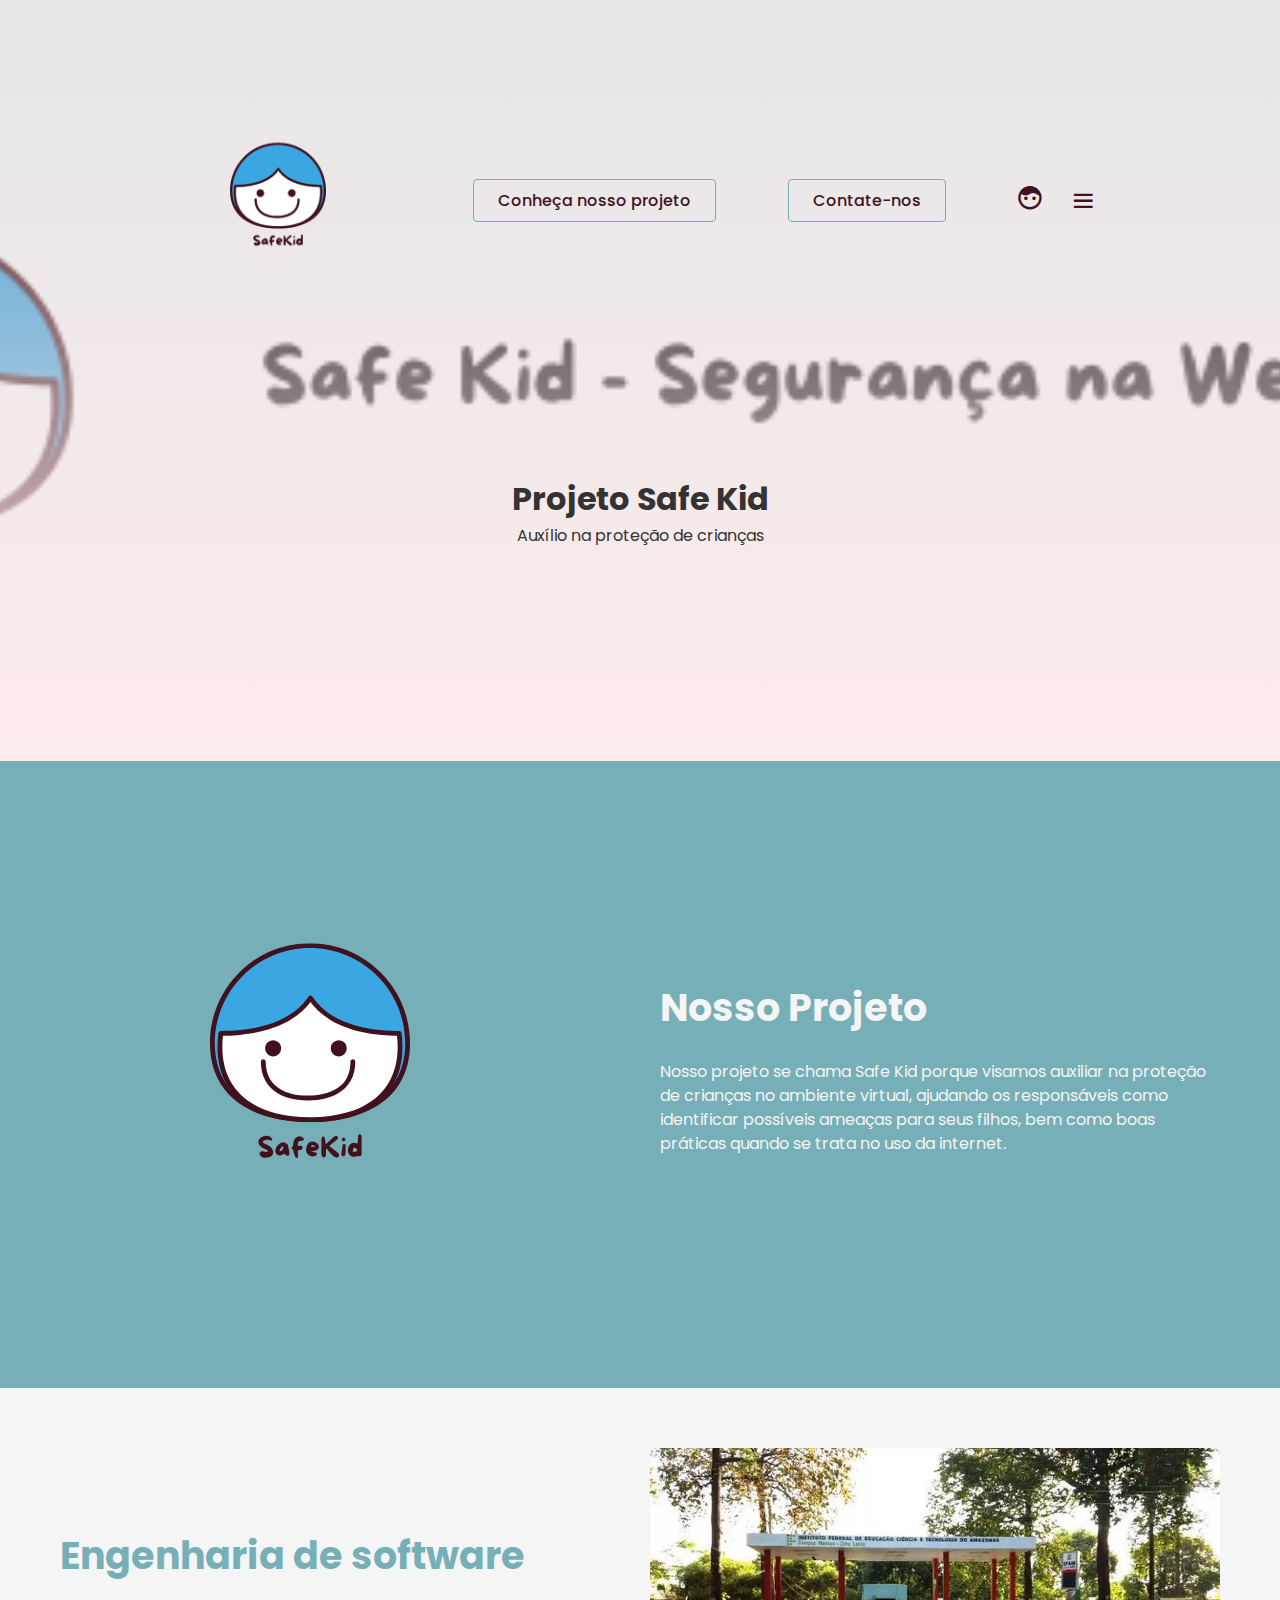
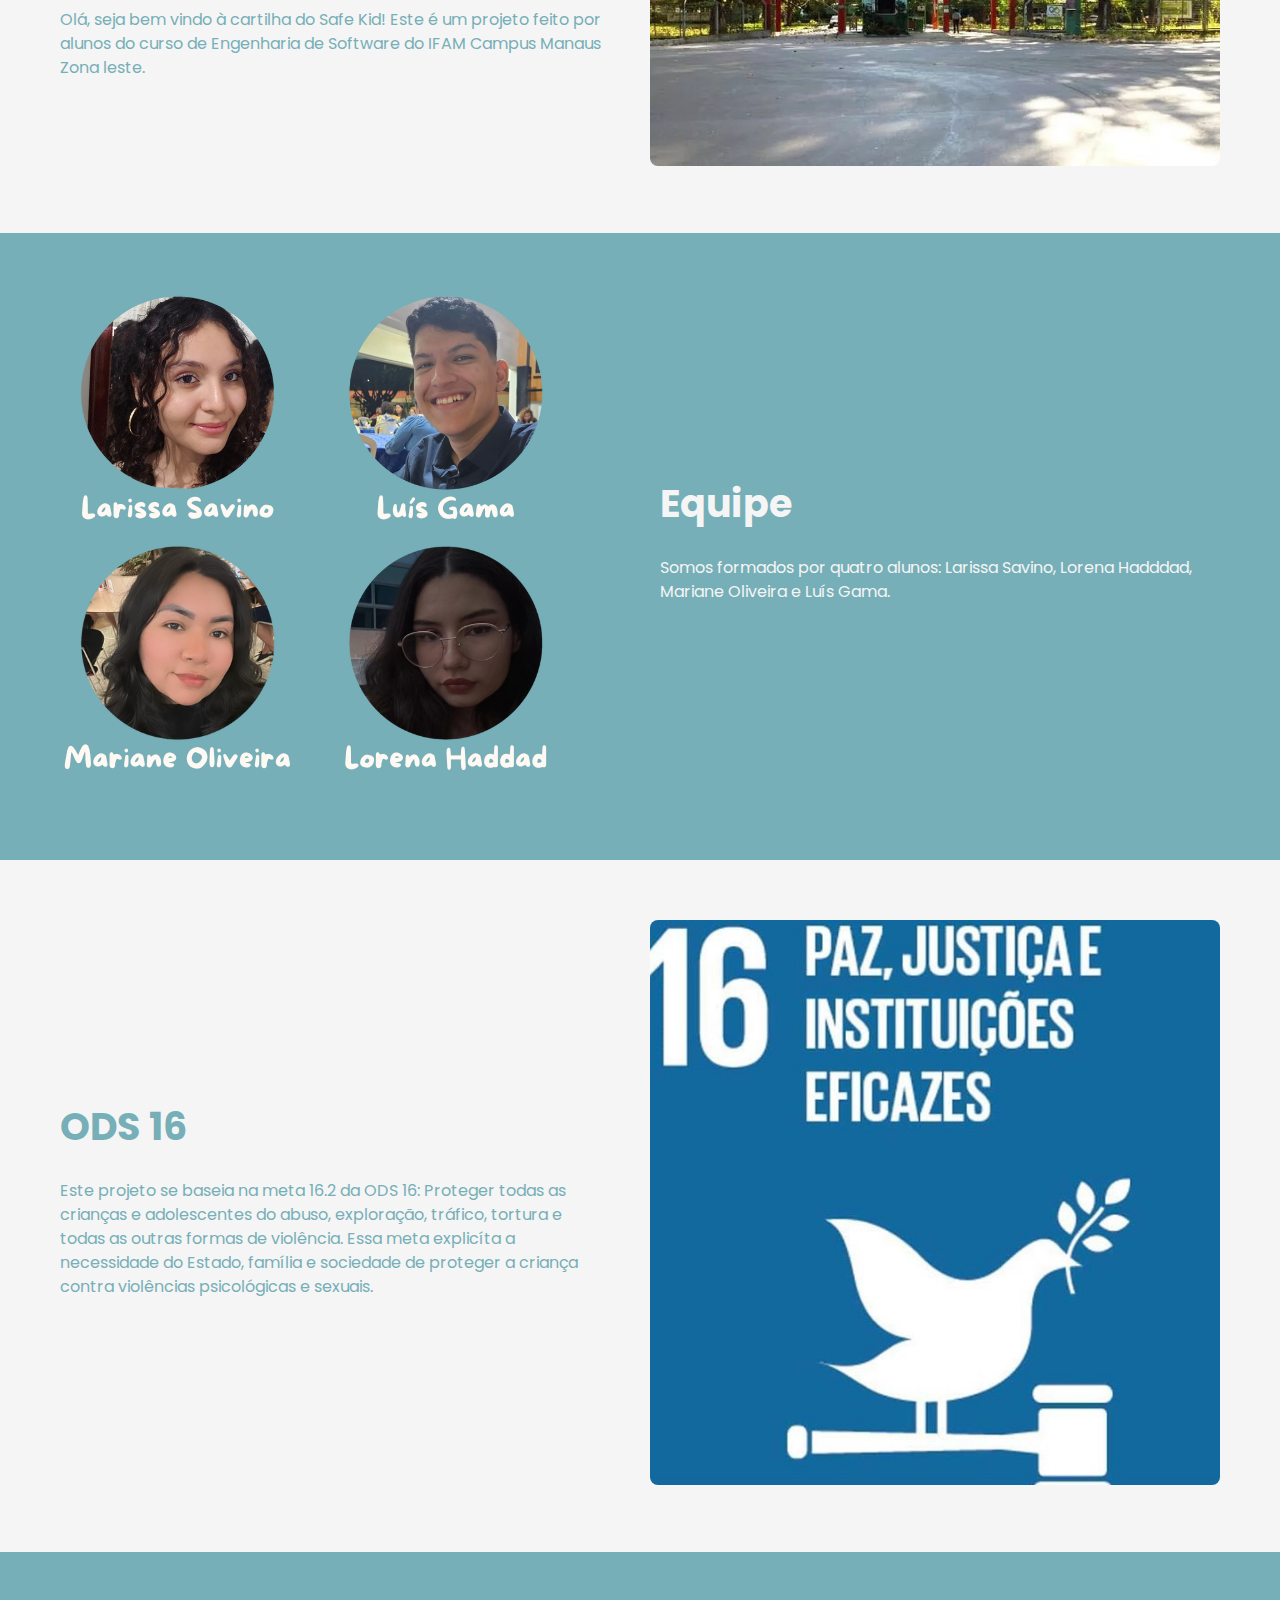
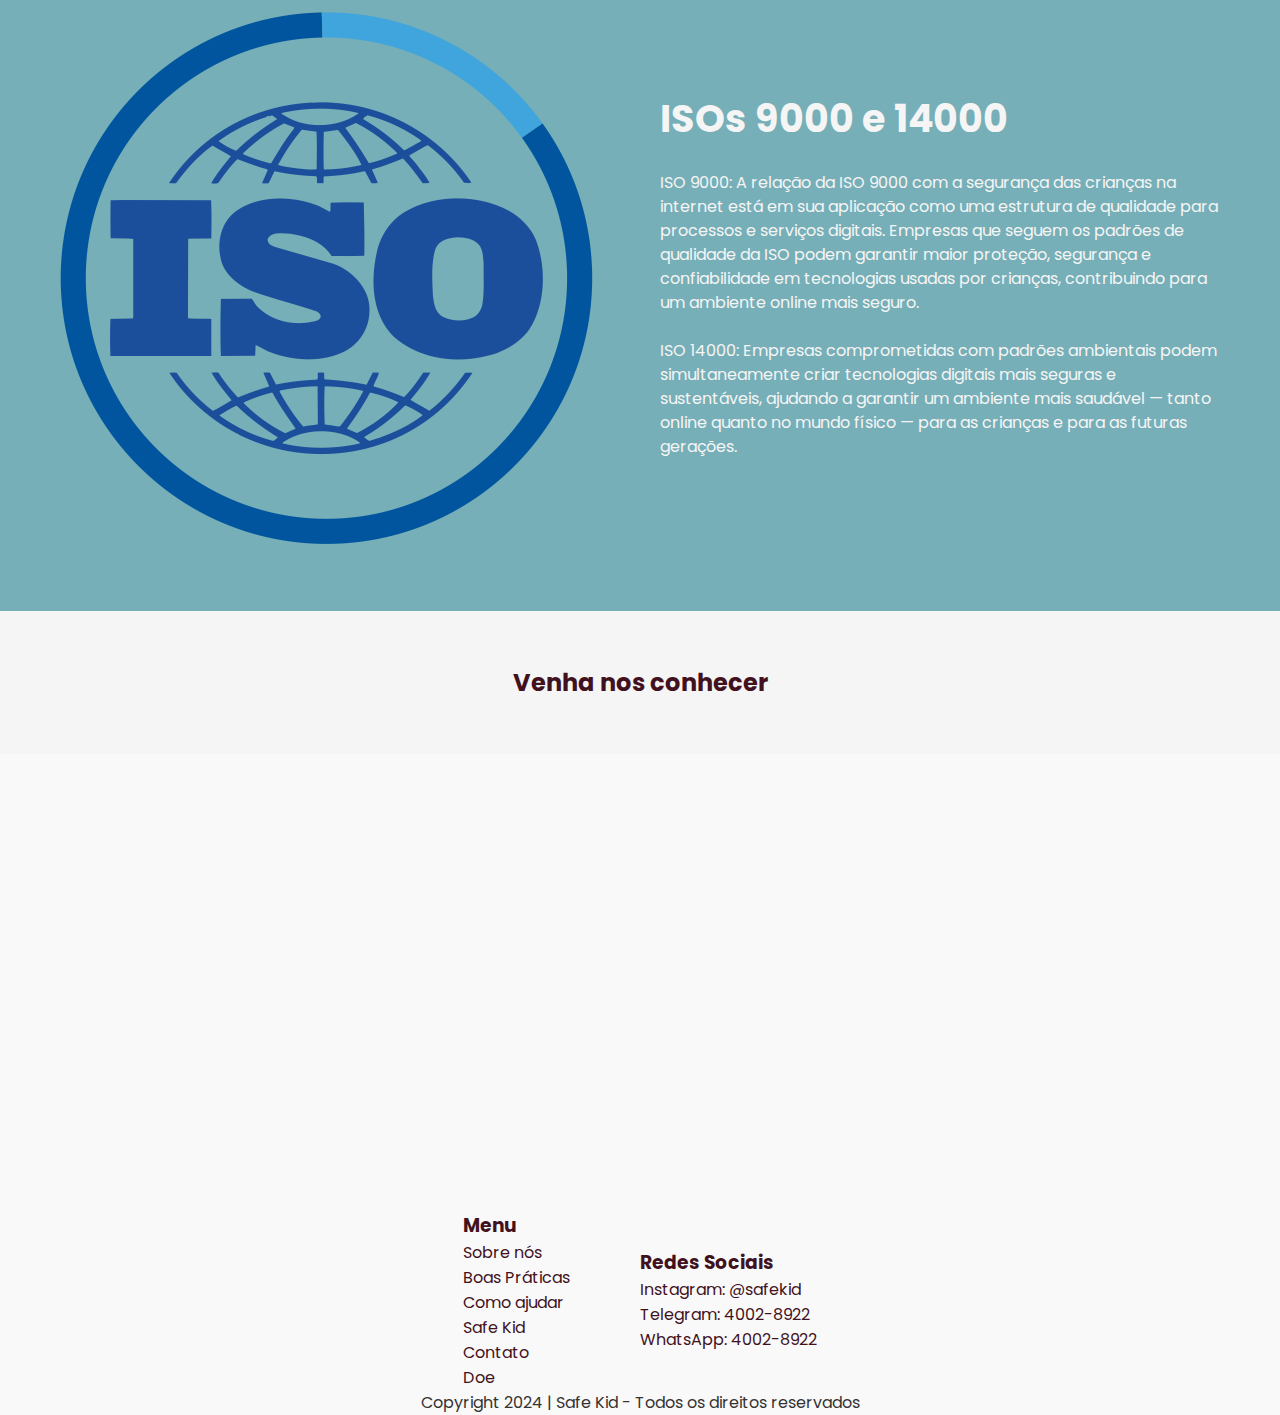
==== apresent.html @ c4c8a334 "adicionando mais ainda" ====
<!DOCTYPE html>
<html lang="pt-br">
<head>
    <meta charset="UTF-8">
    <meta name="viewport" content="width=device-width, initial-scale=1.0">
    <link rel="stylesheet"
    href="https://cdn.jsdelivr.net/npm/boxicons@latest/css/boxicons.min.css">
    <!-- or -->
    <link rel="stylesheet"
    href="https://unpkg.com/boxicons@latest/css/boxicons.min.css">
    <link rel="preconnect" href="https://fonts.googleapis.com">	
    <link rel="preconnect" href="https://fonts.gstatic.com" crossorigin>
    <link href="https://fonts.googleapis.com/css2?family=Poppins:ital,wght@0,300;0,700;1,300;1,700&family=Roboto:wght@300&family=Yatra+One&display=swap" rel="stylesheet">
    <link rel="stylesheet" href="css/style.css">
    <title>Cartilha Informativa</title>
    <script src="js/script.js"></script>
</head>
<body>
    <div class="bg-home">
        <header>
            <nav class="header-content container">
                <div class="header-logo">
                    <a class="header-button1" href="index.html">
                        <img src="assets/logo.png" alt="logo da miau coffe"> 
                    </a>
                </div>

                <div class="header-navegacao">
                    <a class="header-button" href="apresent.html">Conheça nosso projeto</a>
                    <a class="header-button scroll-button" data-target="#contate" href="#contate">Contate-nos</a>
                </div>

                <div class="header-icons">
                    <div>
                        <i class='bx bxs-face'></i>
                    </div>
                    <div id="menu">
                        <i class='bx bx-menu' ></i>
                    </div>
                </div>
            </nav>

            <main class="chamada">
                <h2>Projeto Safe Kid</h2>
                <p>Auxílio na proteção de crianças</p>
            </main>
        </header>
    </div>

    <section id="about" class="about">
        <div class="container about-content">
            <div class="about-image">
                <img src="assets/logo.png" alt="IFAM - CMZL">
            </div>
            <div class="about-description">
                <h2>
                    Nosso Projeto
                </h2>
                <p>Nosso projeto se chama Safe Kid porque visamos auxiliar na proteção de crianças no ambiente virtual, ajudando os responsáveis como identificar possíveis ameaças para seus filhos, bem como boas práticas quando se trata no uso da internet.</p>
            </div>
        </div>
    </section>
    
    <section id="gatos" class="about2">
        <div class="container about-content">
            <div class="about-description">
                <h2>Engenharia de software</h2>
                <p>
                    Olá, seja bem vindo à cartilha do Safe Kid! Este é um projeto feito por alunos do curso de Engenharia de Software do IFAM Campus Manaus Zona leste.
                    <br></p>
            </div>
            <div class="about-image">
                <img src="assets/foto1.jpeg" alt="Logo do Projeto">
            </div>
        </div>
    </section>
    
    <section id="mascote" class="about">
        <div class="container about-content">
            <div class="about-image">
                <img src="assets/equipe.png" alt="imagem interna da mascote">
            </div>    
            <div class="about-description">
                <h2>Equipe</h2>
                <p>Somos formados por quatro alunos: Larissa Savino, Lorena Hadddad, Mariane Oliveira e Luís Gama.</p>
            </div>        
        </div>
    </section>

    <section id="gatos" class="about2">
        <div class="container about-content">
            <div class="about-description">
                <h2>ODS 16</h2>
                <p>Este projeto se baseia na meta 16.2 da ODS 16: Proteger todas as crianças e adolescentes do abuso, exploração, tráfico, tortura e todas as outras formas de violência. Essa meta explicíta a necessidade do Estado, família e sociedade de proteger a criança contra violências psicológicas e sexuais.
                    <br></p>
            </div>
            <div class="about-image">
                <img src="assets/ods16.jpg" alt="ODS">
            </div>
        </div>
    </section>

    <section id="mascote" class="about">
        <div class="container about-content">
            <div class="about-image">
                <img src="assets/ISO.png" alt="ISO">
            </div>    
            <div class="about-description">
                <h2>ISOs 9000 e 14000</h2>
                <p>ISO 9000: A relação da ISO 9000 com a segurança das crianças na internet está em sua aplicação como uma estrutura de qualidade para processos e serviços digitais. Empresas que seguem os padrões de qualidade da ISO podem garantir maior proteção, segurança e confiabilidade em tecnologias usadas por crianças, contribuindo para um ambiente online mais seguro. <br> <br>
                ISO 14000:  Empresas comprometidas com padrões ambientais podem simultaneamente criar tecnologias digitais mais seguras e sustentáveis, ajudando a garantir um ambiente mais saudável — tanto online quanto no mundo físico — para as crianças e para as futuras gerações.</p>
            </div>        
        </div>
    </section>

    <footer>
        <div class="local">
            <h2>Venha nos conhecer
            </h2>
        </div>

        <iframe
        width="100%"
        src="https://www.google.com/maps/embed?pb=!1m18!1m12!1m3!1d127483.24787660365!2d-60.01607228190955!3d-3.1339122400052104!2m3!1f0!2f0!3f0!3m2!1i1024!2i768!4f13.1!3m3!1m2!1s0x926c1ca1162615b5%3A0x71bf1e21a1752ca3!2sInstituto%20Federal%20do%20Amazonas%20-%20Campus%20Manaus%20Leste!5e0!3m2!1spt-BR!2sbr!4v1702396648646!5m2!1spt-BR!2sbr" height="450" style="border:0;" allowfullscreen="" loading="lazy" referrerpolicy="no-referrer-when-downgrade"></iframe>


        <footer class="footer">
            <div class="footer-menu">
                <div>
                    <h3>Menu</h3>
                    <ul>
                        <li>Sobre nós</li>
                        <li>Boas Práticas</li>
                        <li>Como ajudar</li>
                        <li>Safe Kid</li>
                        <li>Contato</li>
                        <li>Doe</li>
                    </ul>
                </div>

                <div>
                    <h3 id="contate">Redes Sociais</h3>
                    <ul>
                        <li>Instagram: @safekid </li>
                        <li>Telegram: 4002-8922 </li>
                        <li>WhatsApp: 4002-8922</li>
                        <li></li>
                    </ul>
                </div>
                
            </div>

            <p>Copyright 2024 | Safe Kid - Todos os direitos reservados</p>

        </footer>
    </footer>


    
    
</body>
</html>
---- css/style.css ----
*{
    margin: 0;
    padding: 0;
    box-sizing: border-box;
    font-family: 'Poppins', sans-serif;
    text-decoration: none;
    outline: none;
}

.container{
    max-width: 1440px;
    margin: 0 20px;
    padding: 0 10px;
}

:root{
    --bg-color: var(--bg-color) #FFF9F4;
    --text-color: #41121e;
    --main-color: #76AFB7;
    --other-color: #f5f5f5;
    --h1-font: 4em;
    --p-font: 1rem;
}

body{
    background-color:rgb(249, 249, 249);
    color: var(--text-color);
    width: 100%;
    height: 100%;
    position: relative;
}


/* header */
header{
    width: 100%;
    top: 0;
    right: 0;
    z-index: 1000;
    align-items: center;
    justify-content: space-around;
    padding: 70px 10%;
}

#link-1 {
    color: var(--other-color)
}

#link-2{
    color: var(--main-color)
}

.header-content{
    display: flex;
    align-items: center;
    justify-content: space-between;
}

.header-logo{
    display: flex;
    align-items: left;
    justify-content: center;
    margin-top: 14px;
}

.header-logo img {
    width: 240px;
    height: 240px;
    margin-right: 5px;
}

.header-button{
    border: 1px solid var(--main-color);
    padding: 8px 24px;
    border-radius: 4px;
    background-color: transparent;
    color: var(--text-color);
    font-size: 30px;
    font-weight: bold;
    font-size: small;
}

.header-button1{
    background-color: transparent;
}

.header-button:hover{
    background-color: var(--main-color);
    color: var(--other-color);
}

.chamada{
    color: #333;
    min-height: 40vh;
    display: flex;
    flex-direction: column;
    align-items: center;
    justify-content: center;
    padding: 10px;
}

.chamada h2{
    font-size: xx-large;
}

.bg-home{
    content: "";
    display: flex;
    background-image: linear-gradient(to bottom, rgba(6,18,30,0.1), #FDEBEB), url(/assets/fundo.png);
    width: 100%;
    height: 100%;
    background-repeat: no-repeat;
    background-size: cover;
    background-position: 50%;

}



/* stiliza os botões do header */
.header-navegacao{
    display: flex;
}
.header-navegacao a {
    color: var(--text-color);
    font-size: var(--p-font);
    font-weight: 500;
    margin: 0 36px;
    transition: all .55s ease;
}


.header-navegacao a:hover{
    color: var(--other-color); 
} 


.header-icons{
    display: flex;
    align-items: center;
}

.about, .about2 {
    overflow: hidden;
    padding: 60px 0;
}

.about {
    background-color: var(--main-color);
    color: var(--other-color);
}

.about2 {
    background-color: var(--other-color);
    color: var(--main-color);
}

.about-content {
    display: flex;
    align-items: center;
    justify-content: center;
    gap: 40px;
    max-width: 1200px;
    margin: 0 auto;
    padding: 0 20px;
}

.about-description, .about-image {
    flex: 1;
}

.about-image img {
    max-width: 100%;
    height: auto;
    border-radius: 8px;
}

.about-description h2 {
    font-size: 38px;
    margin-bottom: 24px;
}

.about-description h3 {
    font-size: 24px;
    margin-bottom: 16px;
}

.about-description p {
    margin-bottom: 14px;
    line-height: 150%;
}

@media (max-width: 768px) {
    .about-content {
        flex-direction: column;
    }

    .about:nth-child(even) .about-content {
        flex-direction: column-reverse;
    }
}

.about-image img {
    max-width: 570px;
    height: auto;
    border-radius: 8px;
}

.adote{
    background-color: #f5f5f5;
    color: #333;
    display: flex;
    flex-direction: column;
    align-items: center;
    justify-content: center;
    padding: 54px 14px;
}

.adote-content h2{
    text-transform: uppercase;
    text-align: center;
    font-size: 38px;
    margin-bottom: 14px;
}

.gatos{
    display: flex;
    justify-content:center;
    align-items: center;
    gap: 16px;
    padding: 0 44px 34px 44px;
}

.gato{
    flex: 1;
    display: flex;
    flex-direction: column;
    background-color: #f5f5f5;
    border-radius: 8px;
    box-shadow: 0px -1px 17px -4px rgba(0,0,0,0.5);
    overflow: hidden;
}

.gato img{
    width: 100%;
    max-width: 354px;
}

.about-description h2{
    font-size: 38px;
    margin-bottom: 24px;
}

.about-description p{
    margin-bottom: 14px;
    line-height: 150%;
}

.gato-info{
    width: 100%;
    display: flex;
    justify-content: space-between;
    padding: 14px;
    background-color: transparent;
    z-index: 99;
}

.gato-info button{
    font-family: Verdana, Geneva, Tahoma, sans-serif;
    color: var(--other-color);
    background-color: var(--main-color);
    padding: 4px 8px;
    border-radius: 4px;
    border: 0;
    cursor: default;
}

.local{
    background-color: var(--other-color);
    color: var(--text-color);
    display: flex;
    flex-direction: column;
    align-items: center;
    justify-content: center;
    padding: 54px 14px;
}


.footer{
    display: flex;
    flex-direction: column;
    align-items: center;
    justify-content: center;
    padding: 54px 0 gap 24px;
    color: #333;
}

.footer-menu{
    display: flex;
    gap: 70px;
    color: var(--text-color);
    display: flex;
    justify-content:center;
    align-items: center;
}

#menu{
    font-size: 35px;
    color: var(--text-color);
    z-index: 10001;
     cursor: pointer; 
}
.header-icons i{
    margin-right: 25px;
    font-size: 28px;
    cursor: pointer; 
    transition: all .5s ease; 
}
.header-icons i:hover{
    transform: translateY(-5px);
    color: var(--main-color);
} 
ul{
 list-style: none; 
} 


 .button{
    display: inline-block;
    padding: 15px 70px;
    font-size: 16px;
    font-weight: 500;
    background: transparent;
    border: solid 2px var(--text-color);
    transition: all .55s ease;
    color: var(--text-color);
}
.button:hover{
    background: var(--main-color);
    border: 2px solid var(--text-color);
    color: black
}
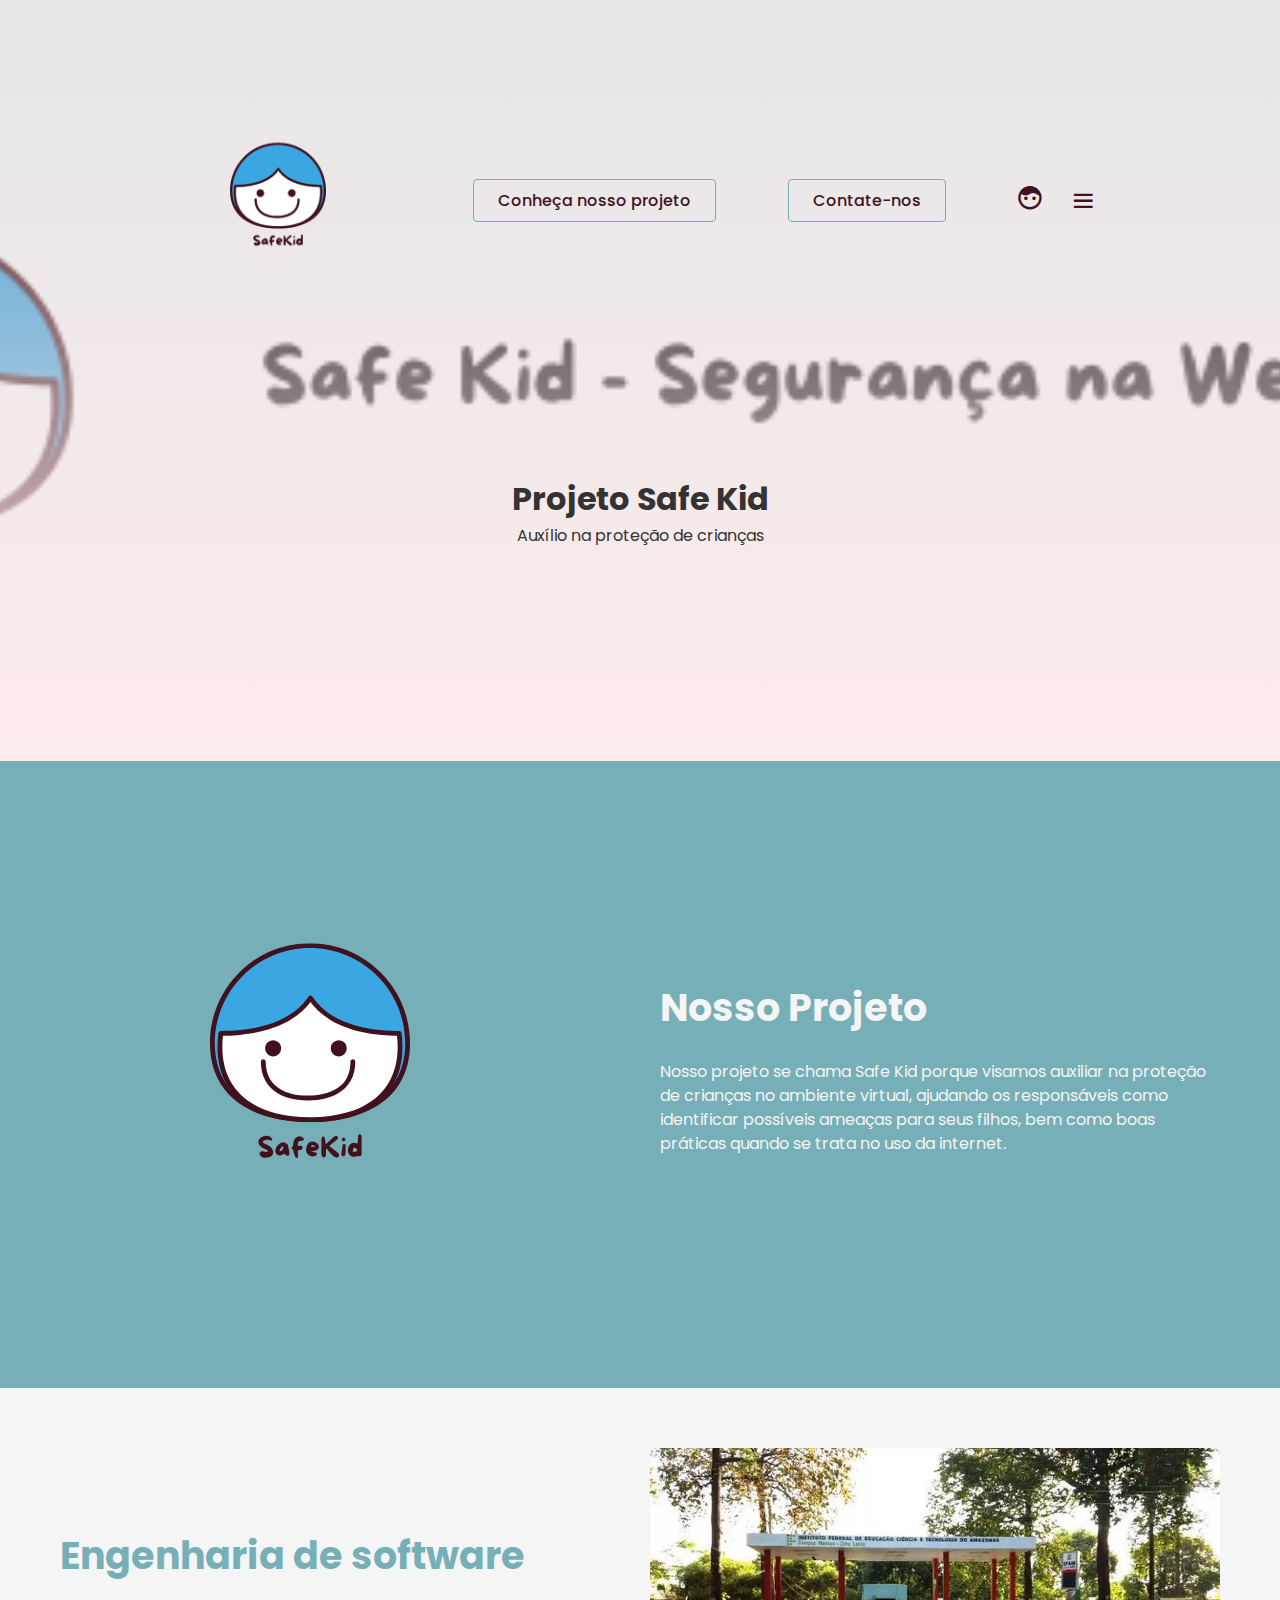
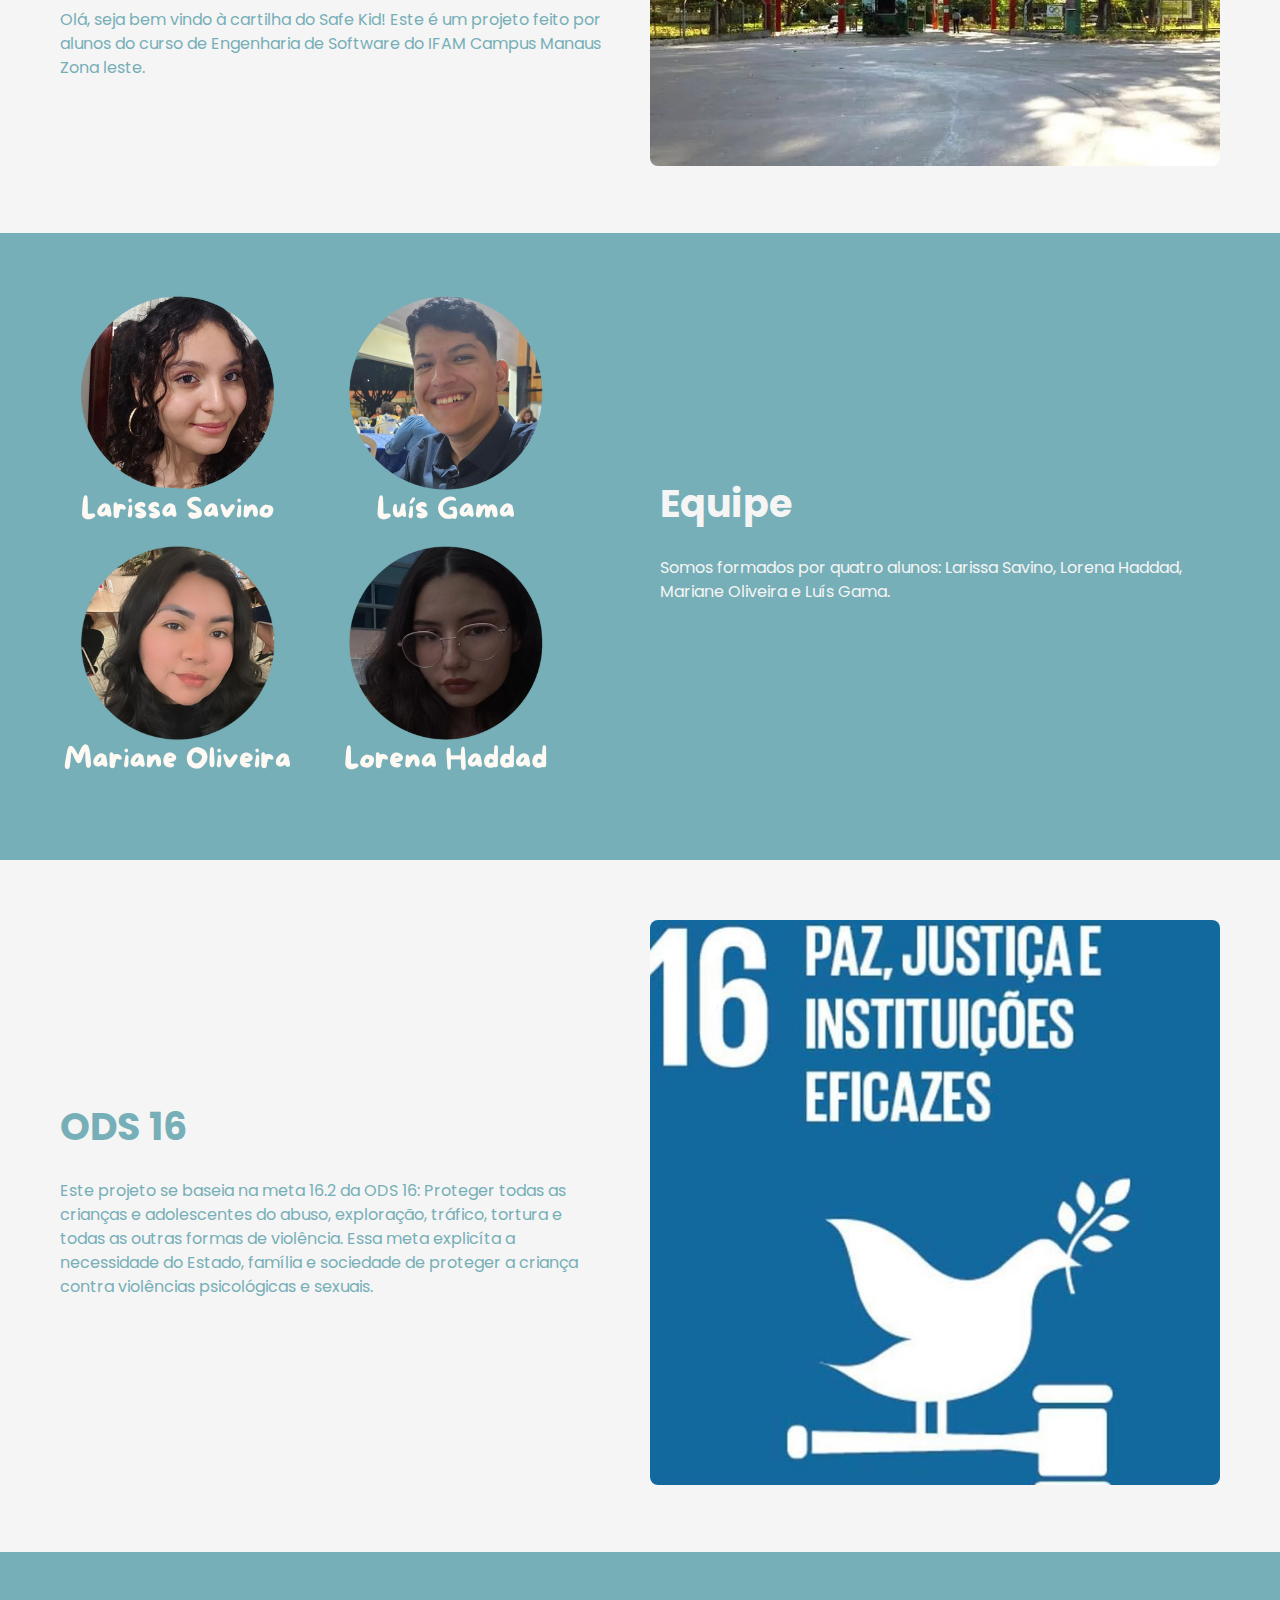
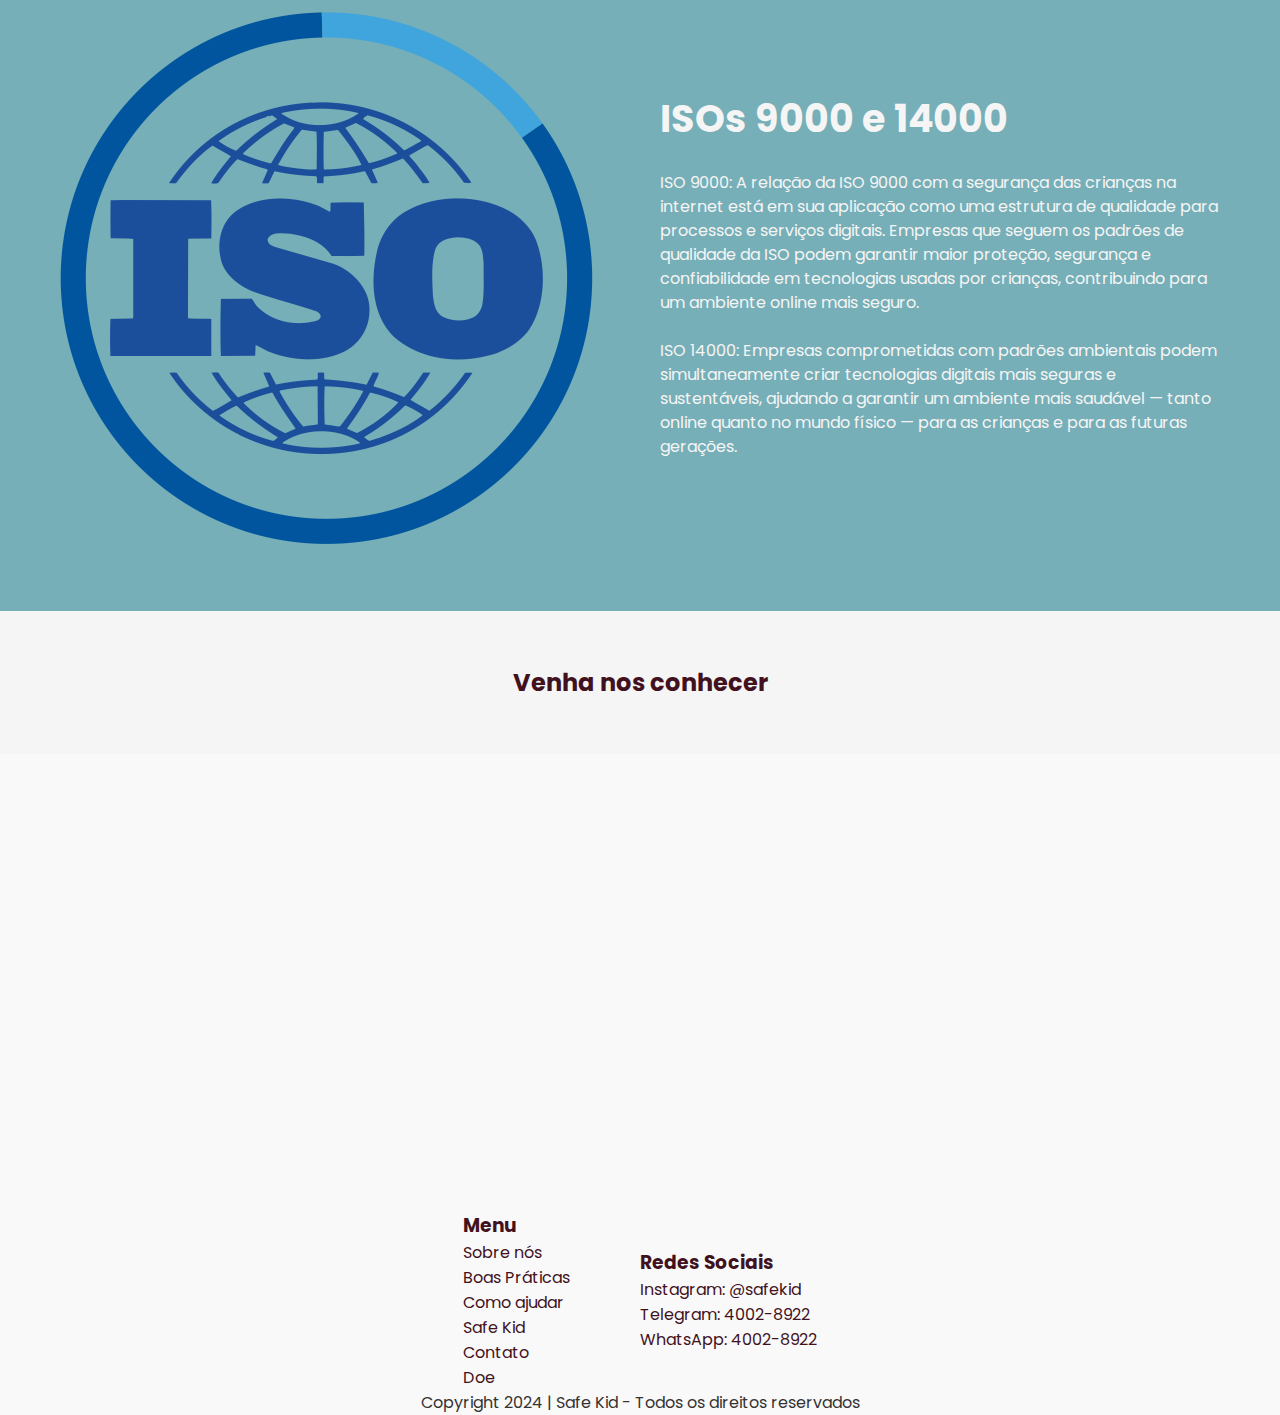
==== commit 67027614: "consertando mini erro" ====
--- a/apresent.html
+++ b/apresent.html
@@ -82,7 +82,7 @@
             </div>    
             <div class="about-description">
                 <h2>Equipe</h2>
-                <p>Somos formados por quatro alunos: Larissa Savino, Lorena Hadddad, Mariane Oliveira e Luís Gama.</p>
+                <p>Somos formados por quatro alunos: Larissa Savino, Lorena Haddad, Mariane Oliveira e Luís Gama.</p>
             </div>        
         </div>
     </section>
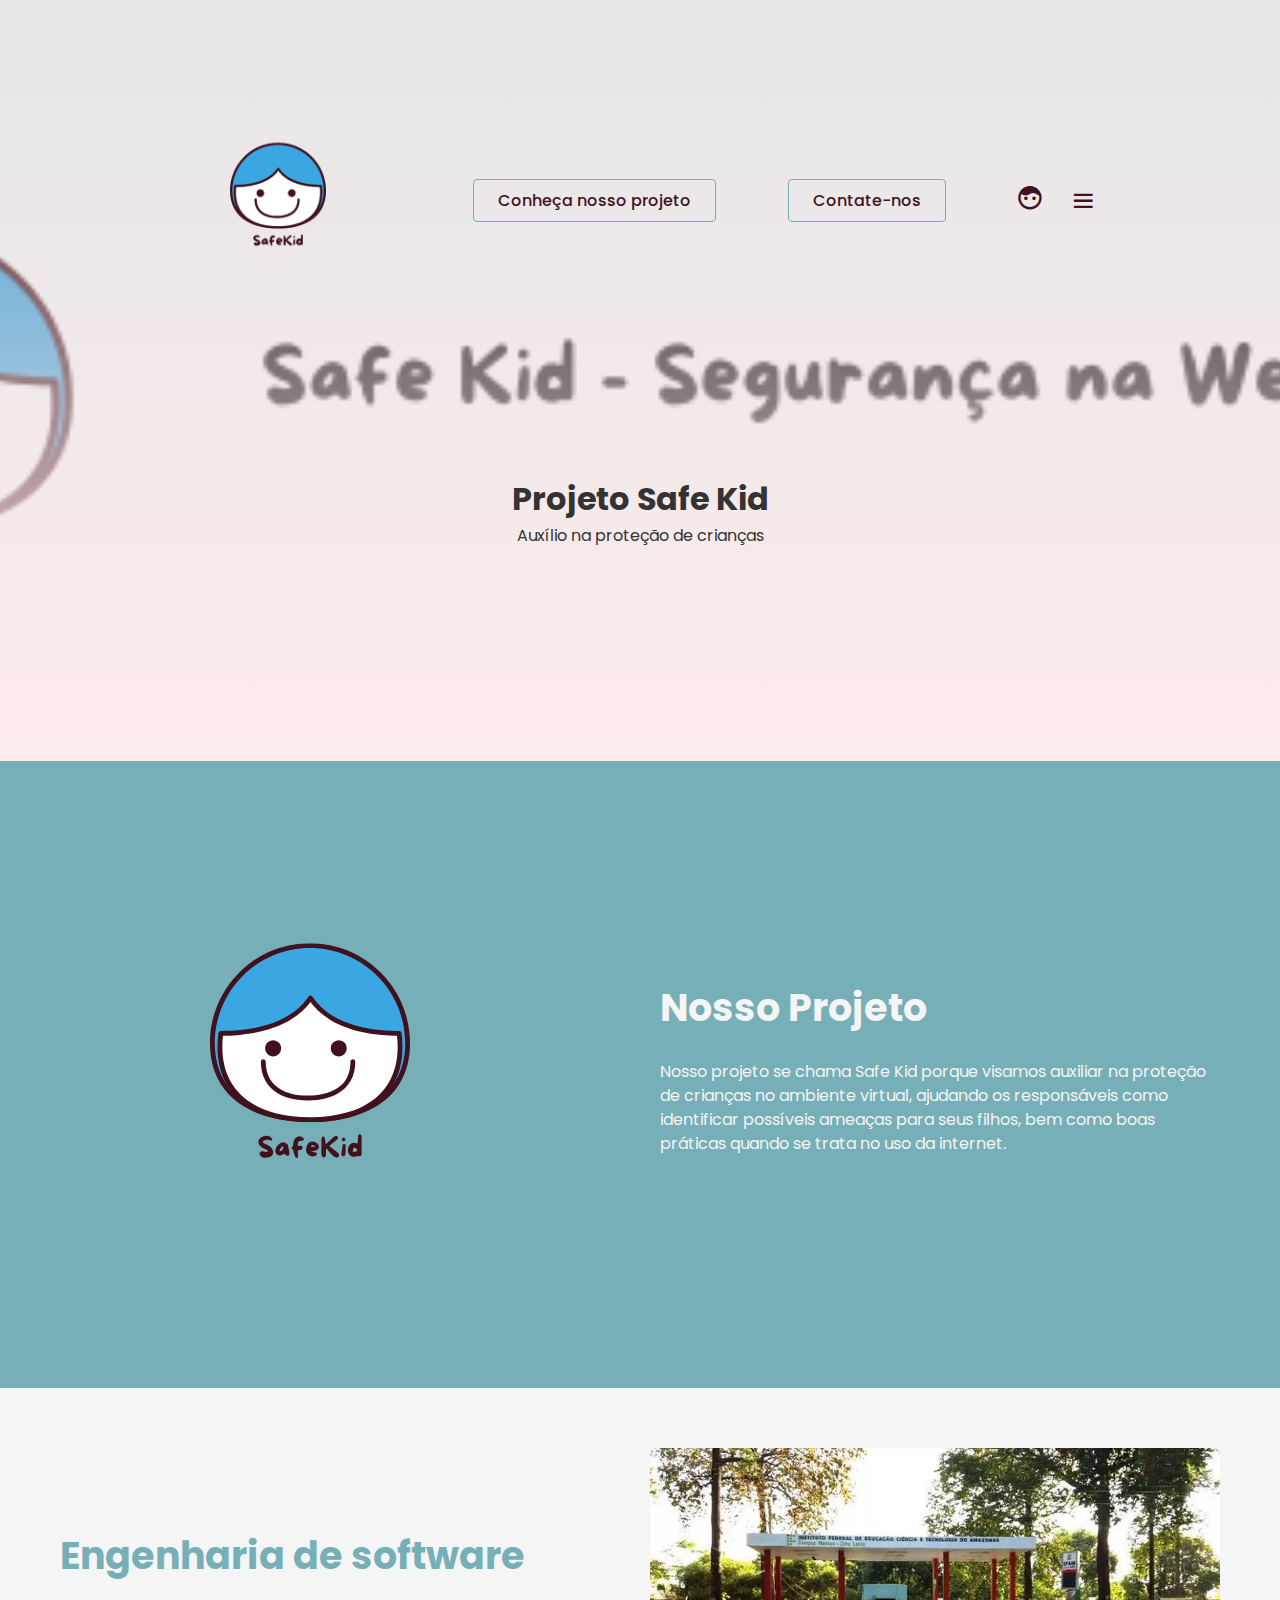
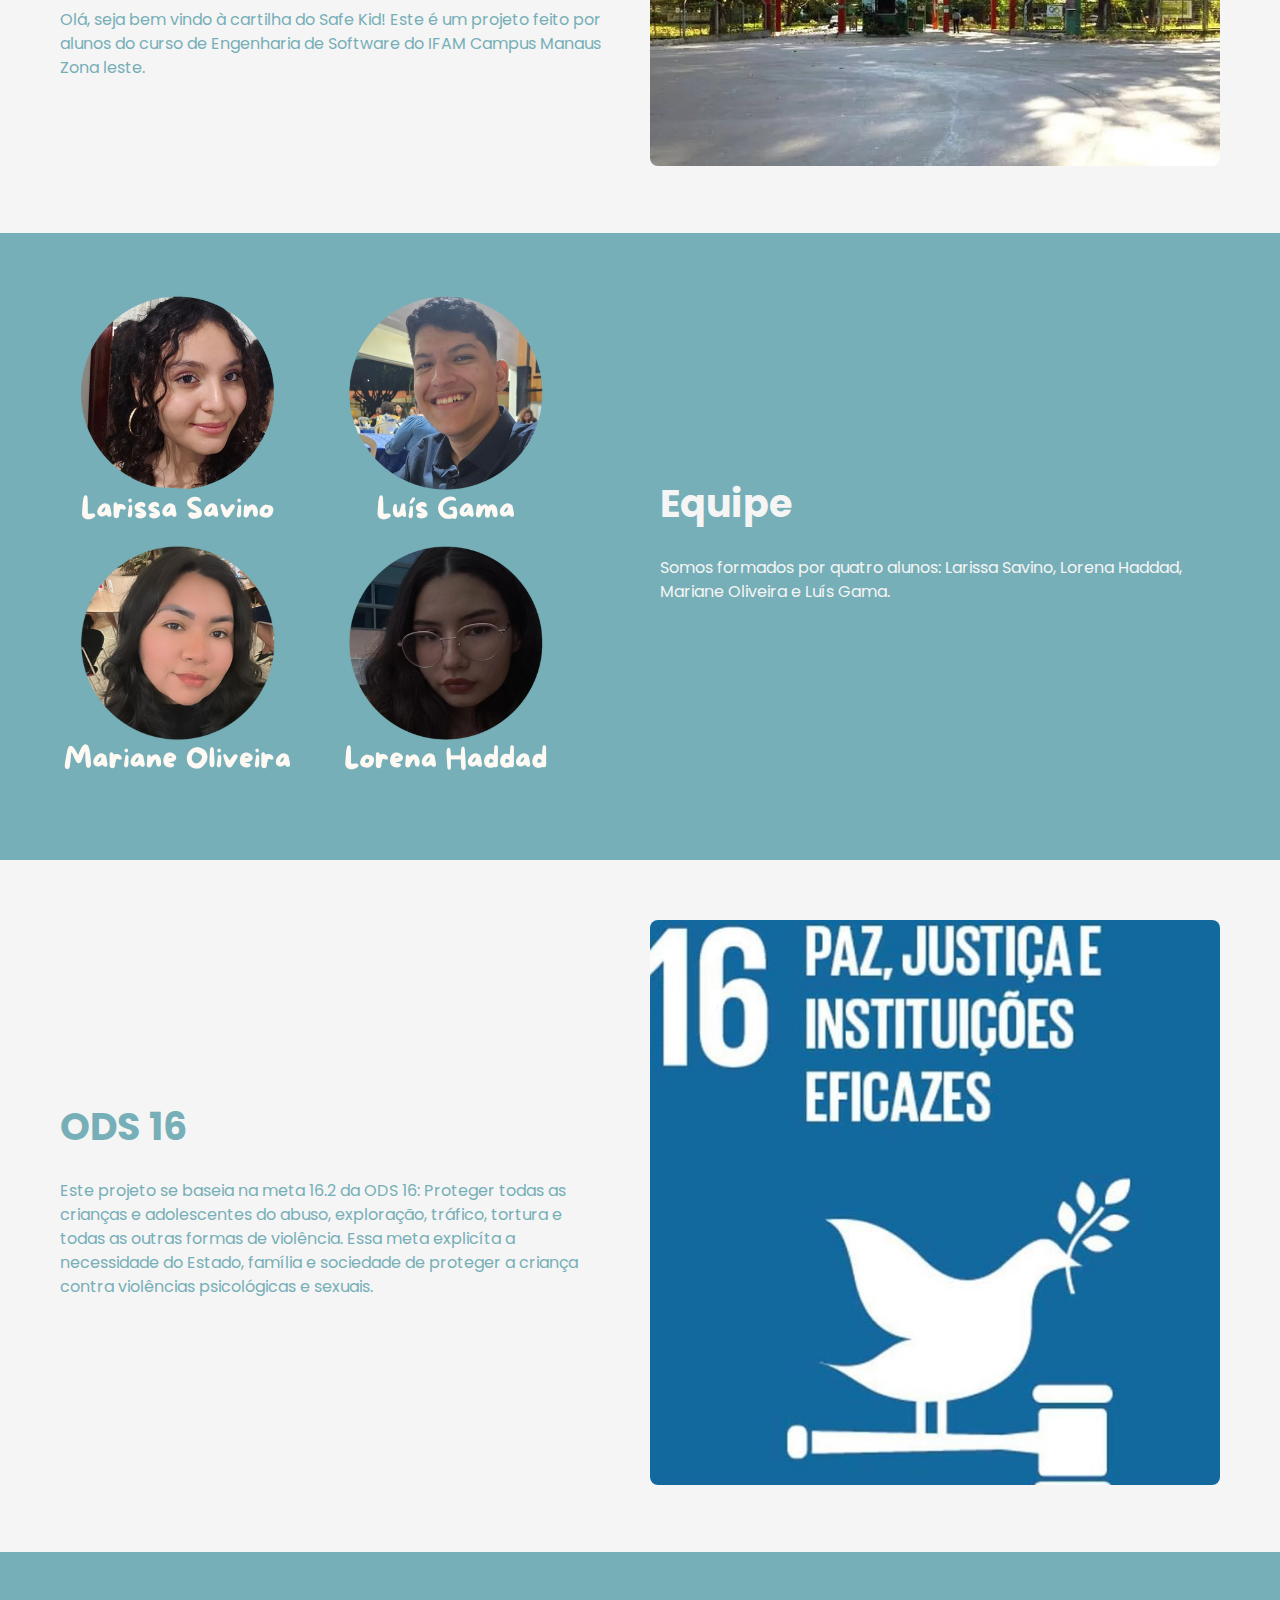
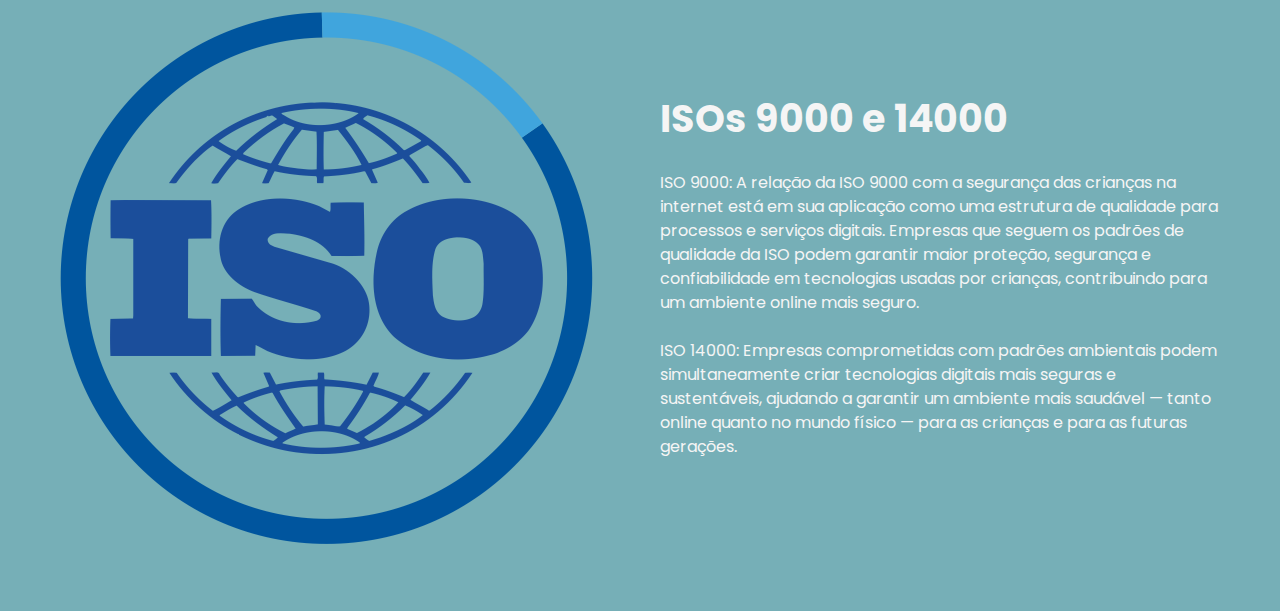
==== commit 483e0631: "adicionando comentários" ====
--- a/apresent.html
+++ b/apresent.html
@@ -16,6 +16,8 @@
     <script src="js/script.js"></script>
 </head>
 <body>
+    <div id="fb-root"></div>
+    <script async defer crossorigin="anonymous" src="https://connect.facebook.net/pt_BR/sdk.js#xfbml=1&version=v21.0"></script>
     <div class="bg-home">
         <header>
             <nav class="header-content container">
@@ -113,47 +115,7 @@
         </div>
     </section>
 
-    <footer>
-        <div class="local">
-            <h2>Venha nos conhecer
-            </h2>
-        </div>
-
-        <iframe
-        width="100%"
-        src="https://www.google.com/maps/embed?pb=!1m18!1m12!1m3!1d127483.24787660365!2d-60.01607228190955!3d-3.1339122400052104!2m3!1f0!2f0!3f0!3m2!1i1024!2i768!4f13.1!3m3!1m2!1s0x926c1ca1162615b5%3A0x71bf1e21a1752ca3!2sInstituto%20Federal%20do%20Amazonas%20-%20Campus%20Manaus%20Leste!5e0!3m2!1spt-BR!2sbr!4v1702396648646!5m2!1spt-BR!2sbr" height="450" style="border:0;" allowfullscreen="" loading="lazy" referrerpolicy="no-referrer-when-downgrade"></iframe>
-
-
-        <footer class="footer">
-            <div class="footer-menu">
-                <div>
-                    <h3>Menu</h3>
-                    <ul>
-                        <li>Sobre nós</li>
-                        <li>Boas Práticas</li>
-                        <li>Como ajudar</li>
-                        <li>Safe Kid</li>
-                        <li>Contato</li>
-                        <li>Doe</li>
-                    </ul>
-                </div>
-
-                <div>
-                    <h3 id="contate">Redes Sociais</h3>
-                    <ul>
-                        <li>Instagram: @safekid </li>
-                        <li>Telegram: 4002-8922 </li>
-                        <li>WhatsApp: 4002-8922</li>
-                        <li></li>
-                    </ul>
-                </div>
-                
-            </div>
-
-            <p>Copyright 2024 | Safe Kid - Todos os direitos reservados</p>
-
-        </footer>
-    </footer>
+    <div class="fb-comments" data-href="https://safekid.netlify.app/" data-width="" data-numposts="5"></div>
 
 
     
--- a/css/style.css
+++ b/css/style.css
@@ -339,4 +339,10 @@
     background: var(--main-color);
     border: 2px solid var(--text-color);
     color: black
-} +} 
+
+.fb-comments {
+    display: block;
+    margin: 0 auto;
+    max-width: 600px;
+}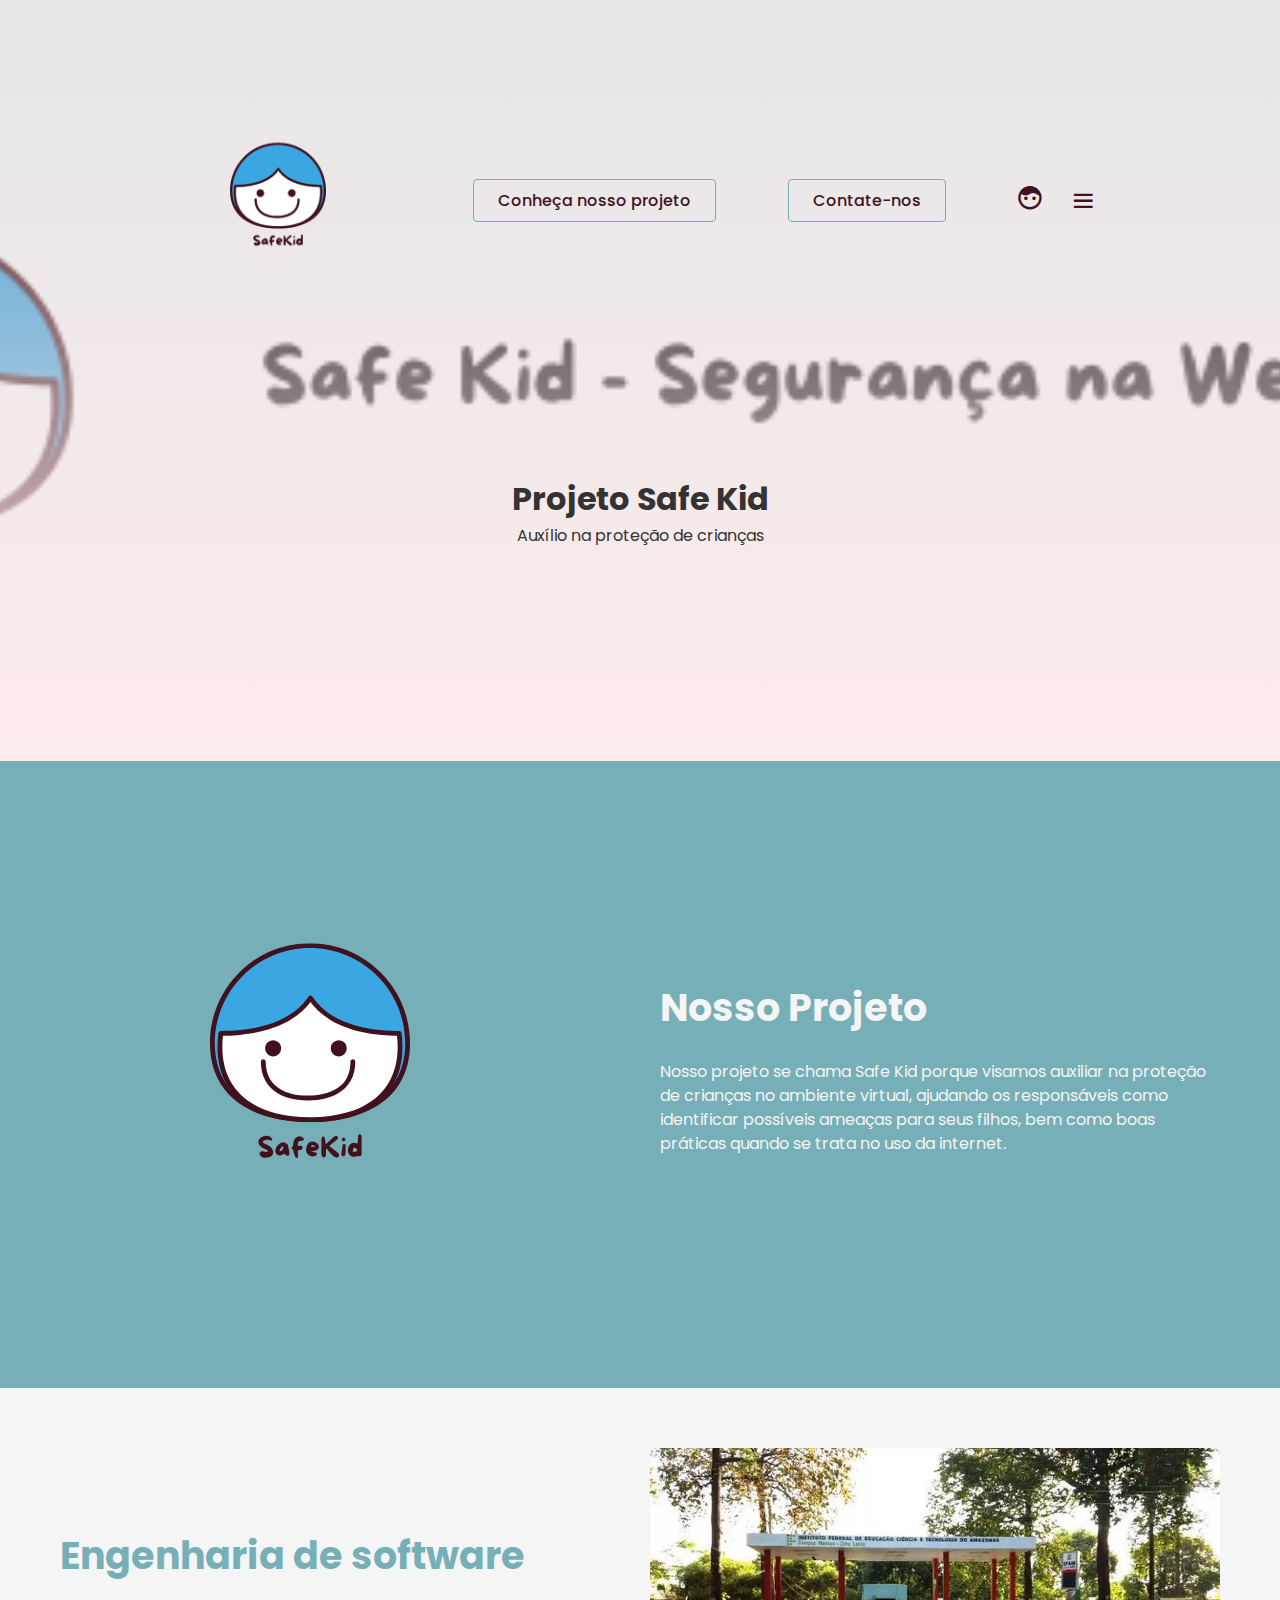
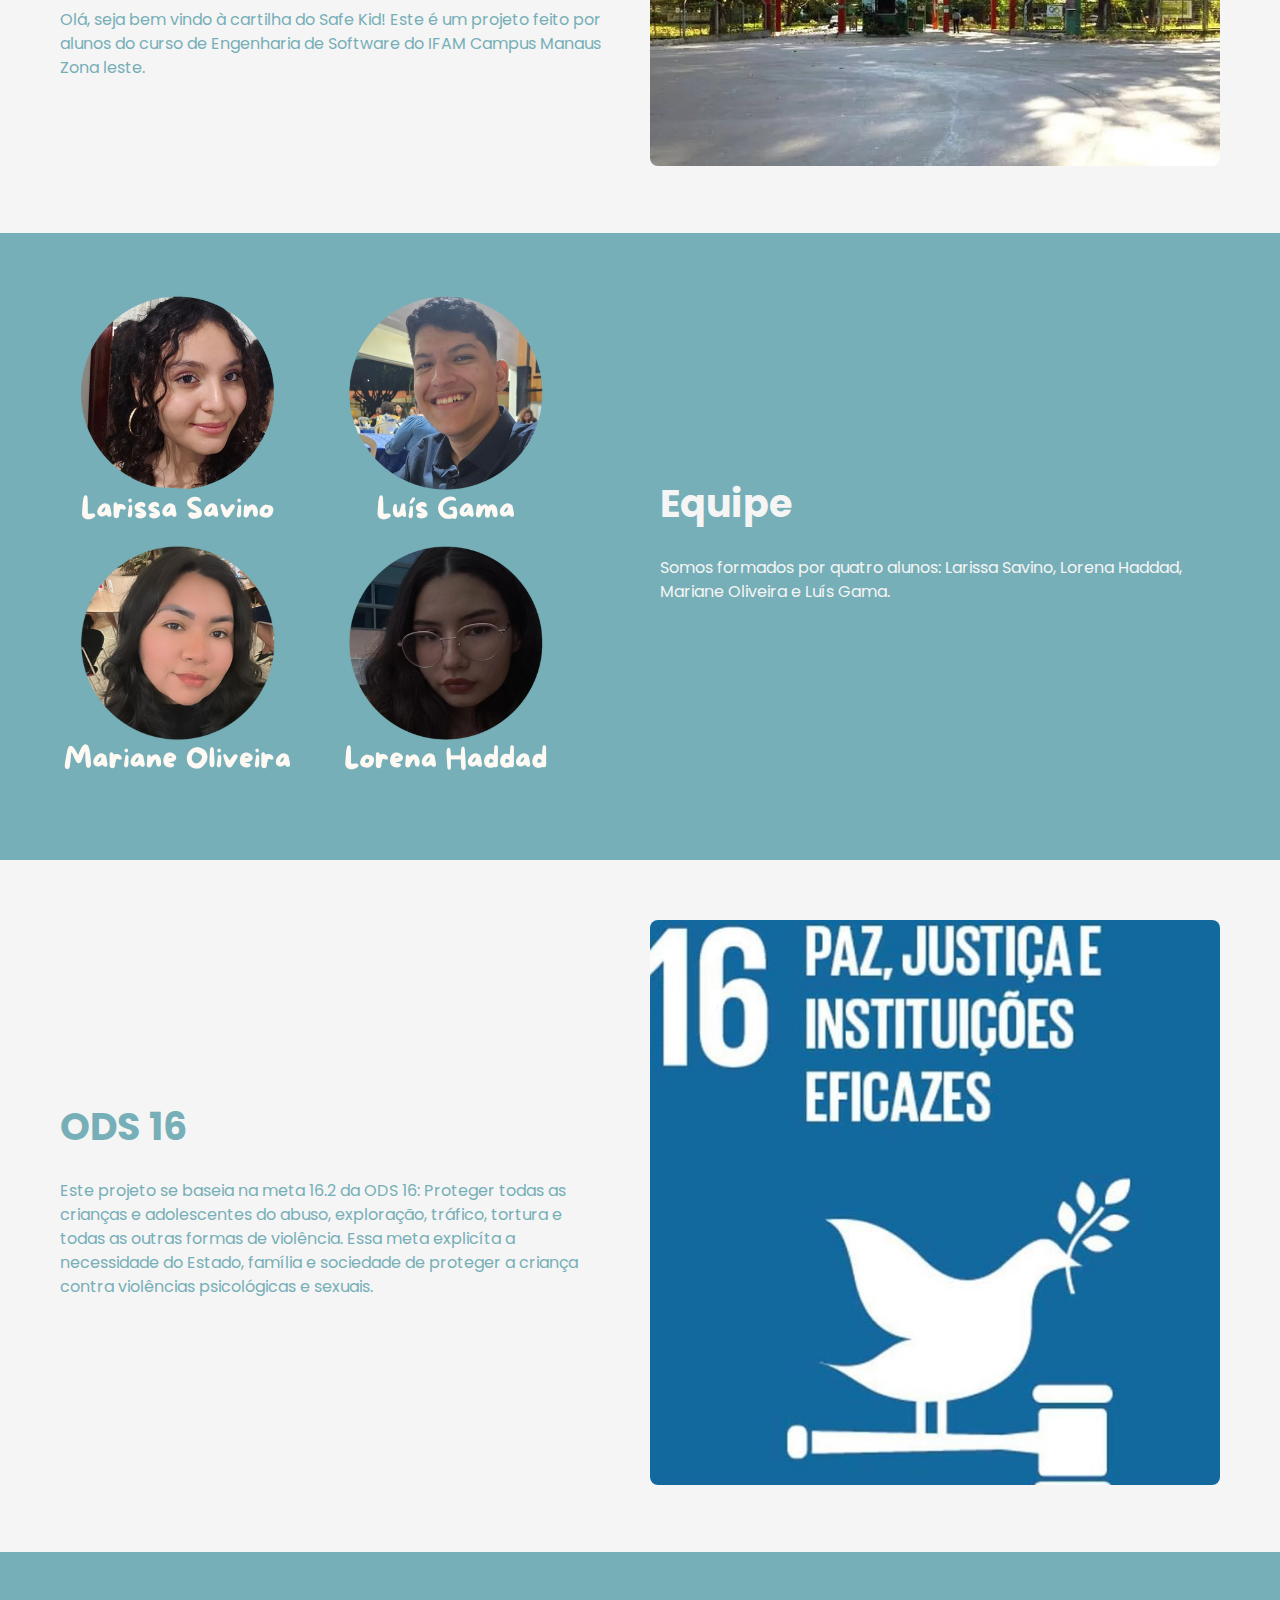
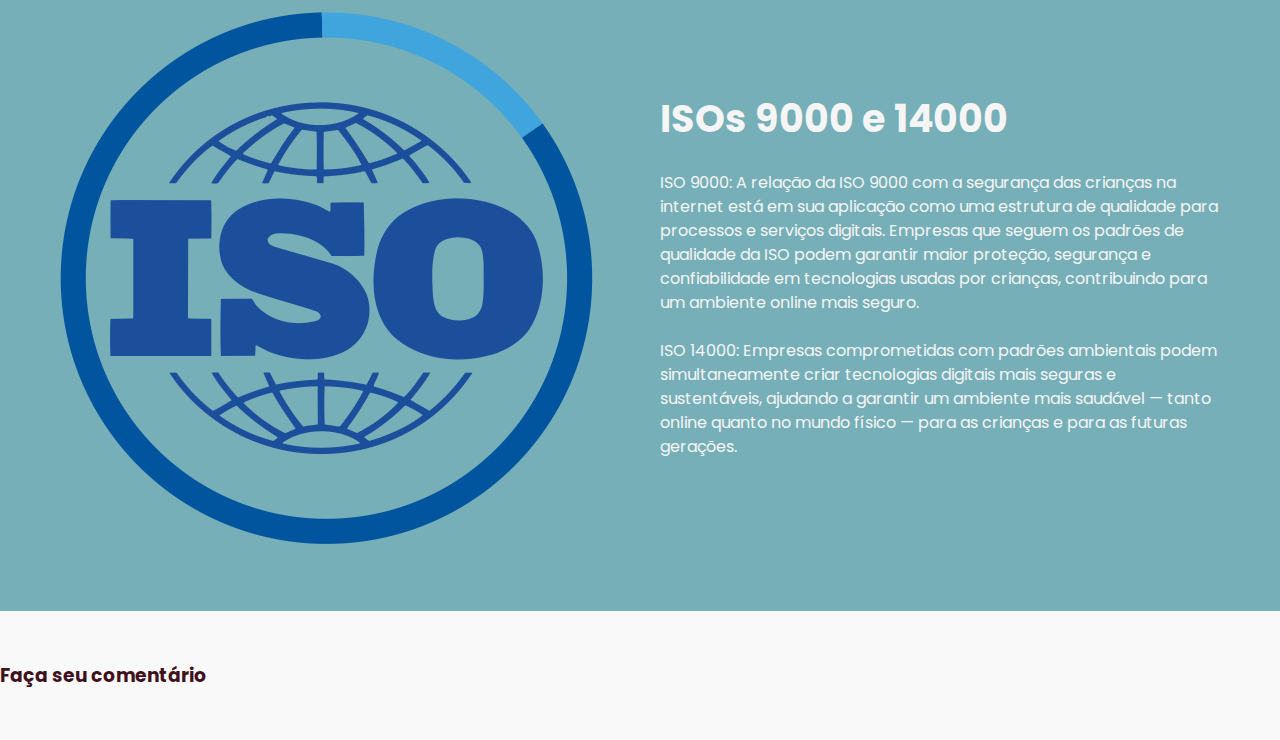
==== commit 01217d2d: "colocando mensagem" ====
--- a/apresent.html
+++ b/apresent.html
@@ -114,7 +114,7 @@
             </div>        
         </div>
     </section>
-
+    <div><br><br><h3>Faça seu comentário</h3> <br> <br></div>
     <div class="fb-comments" data-href="https://safekid.netlify.app/" data-width="" data-numposts="5"></div>
 
 
